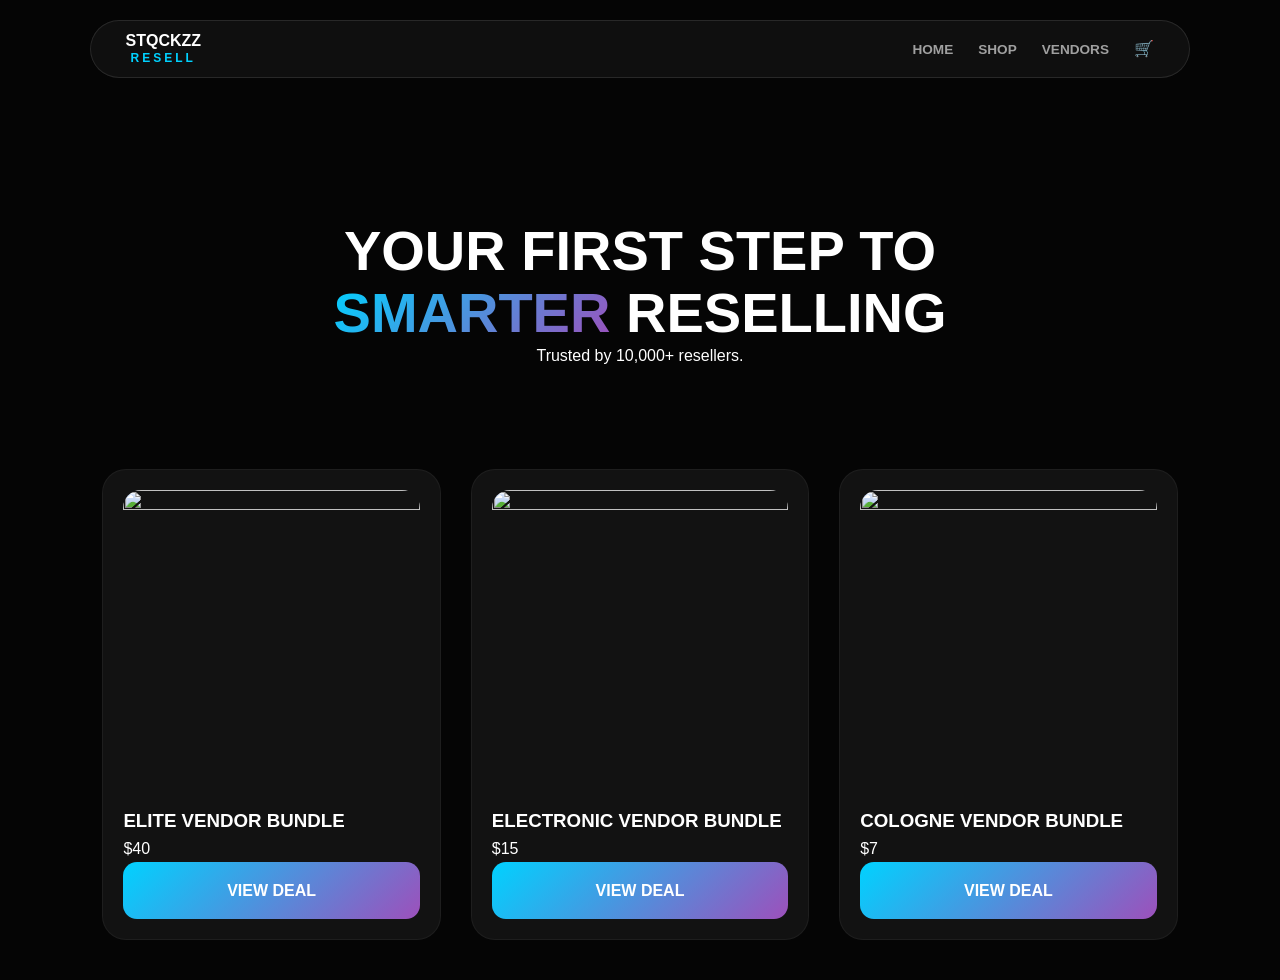
==== index.html @ 1018a73b "Initial Commit Publishing" ====
<!DOCTYPE html>
<html lang="en">
<head>
    <meta charset="UTF-8">
    <title>Stqckzz Resell | Home</title>
    <link rel="stylesheet" href="css/main.css">
</head>
<body>
    <div id="cart-overlay" class="cart-overlay"></div>
    <div id="cart-drawer" class="cart-drawer">
        <div class="cart-header">
            <h2>YOUR CART</h2>
            <button id="close-cart" class="close-btn">&times;</button>
        </div>
        
        <div id="cart-items" class="cart-items"></div>
    
        <div class="cart-shipping-selection">
            <label for="cart-shipping-select" class="cart-shipping-label">Select Delivery Speed</label>
            <select id="cart-shipping-select">
                <option value="15" data-label="Standard (12-19 Days)">
                    📦 Standard Delivery — $15.00
                </option>
                <option value="35" data-label="Express (5-10 Days)">
                    🚀 Express Delivery — $35.00
                </option>
            </select>
        </div>
    
        <div class="cart-footer">
            <div class="cart-total">
                <span>Total:</span>
                <span id="total-price">$0.00</span>
            </div>
            <button class="btn checkout-btn">Checkout Now</button>
        </div>
    </div>

    <nav class="navbar">
        <div class="nav-container">
            <div class="logo"><a href="index.html">STQCKZZ<br><span>RESELL</span></a></div>
            <ul class="nav-links">
                <li><a href="index.html">Home</a></li>
                <li><a href="shop.html">Shop</a></li>
                <li><a href="vendors.html">Vendors</a></li>
                <li>
                    <div class="cart-icon" onclick="openCart()" style="cursor: pointer;">
                        🛒
                    </div>
                </li>
            </ul>
        </div>
    </nav>

    <header class="hero">
        <h1>YOUR FIRST STEP TO<br><span>SMARTER</span> RESELLING</h1>
        <p>Trusted by 10,000+ resellers.</p>
    </header>

    <section id="featured-grid" class="product-grid"></section>

    <script type="module" src="js/cart.js"></script>
    <script type="module">
        import inventory from './js/products.js';
        const grid = document.getElementById('featured-grid');
        inventory.slice(0, 3).forEach(item => {
            grid.innerHTML += `
                <div class="card">
                    <img src="${item.image}">
                    <h3>${item.name}</h3>
                    <p>$${item.price}</p>
                    <a href="product-detail.html?id=${item.id}" class="btn">View Deal</a>
                </div>`;
        });
    </script>
</body>
</html>
---- css/main.css ----
/* 1. CONFIGURATION & VARIABLES */
:root {
    --bg-dark: #050505;
    --card-bg: #121212;
    --accent-blue: #00d2ff;
    --accent-purple: #9d50bb;
    --text-main: #ffffff;
    --text-dim: #a0a0a0;
    --gradient-primary: linear-gradient(135deg, #00d2ff 0%, #9d50bb 100%);
    --glass: rgba(20, 20, 20, 0.7);
    --border-white: rgba(255, 255, 255, 0.1);
}

/* 2. RESET & BASE */
* { margin: 0; padding: 0; box-sizing: border-box; }

body {
    background-color: var(--bg-dark);
    color: var(--text-main);
    font-family: 'Inter', -apple-system, BlinkMacSystemFont, sans-serif;
    padding-top: 120px; /* Space for the floating nav */
    line-height: 1.6;
}

/* 3. NAVIGATION (Capsule Style) */
.navbar {
    position: fixed;
    top: 20px;
    left: 50%;
    transform: translateX(-50%);
    width: 90%;
    max-width: 1100px;
    background: var(--glass);
    backdrop-filter: blur(15px);
    -webkit-backdrop-filter: blur(15px);
    border: 1px solid var(--border-white);
    border-radius: 100px;
    padding: 12px 35px;
    z-index: 2000;
}

.nav-container { 
    display: flex; 
    justify-content: space-between; 
    align-items: center; 
}

.logo a { 
    text-decoration: none; 
    color: white; 
    font-weight: 900; 
    text-align: center; 
    display: block; 
    line-height: 1; 
    text-transform: uppercase;
}

.logo span { 
    color: var(--accent-blue); 
    font-size: 0.75rem; 
    letter-spacing: 3px; 
}

.nav-links { display: flex; list-style: none; gap: 25px; }
.nav-links a { 
    text-decoration: none; 
    color: var(--text-dim); 
    font-size: 0.85rem; 
    font-weight: 700; 
    text-transform: uppercase; 
    transition: 0.3s; 
}

.nav-links a:hover { 
    color: var(--accent-blue);
    text-shadow: 0 0 10px rgba(0, 210, 255, 0.5);
}

/* 4. HERO SECTION */
.hero { text-align: center; padding: 100px 5% 60px; }
.hero h1 { font-size: 3.5rem; text-transform: uppercase; font-weight: 900; line-height: 1.1; }
.hero h1 span { 
    background: var(--gradient-primary); 
    -webkit-background-clip: text; 
    -webkit-text-fill-color: transparent; 
}

/* 5. PRODUCT GRID & CARDS */
.product-grid { 
    display: grid; 
    grid-template-columns: repeat(auto-fit, minmax(280px, 1fr)); 
    gap: 30px; 
    padding: 40px 8%; 
}

.card {
    background: var(--card-bg);
    border-radius: 24px;
    padding: 20px;
    border: 1px solid rgba(255, 255, 255, 0.05);
    transition: all 0.4s cubic-bezier(0.175, 0.885, 0.32, 1.275);
    position: relative;
    overflow: hidden;
}

.card:hover { 
    transform: translateY(-10px); 
    border-color: var(--accent-blue); 
    box-shadow: 0 10px 40px rgba(0, 210, 255, 0.15); 
}

.card img { 
    width: 100%; 
    aspect-ratio: 1/1;
    object-fit: cover;
    border-radius: 18px; 
    margin-bottom: 20px; 
}

/* PRICE STYLING */
.price-row {
    margin-bottom: 15px;
    display: flex;
    gap: 12px;
    align-items: center;
}

.current-price {
    color: var(--accent-blue);
    font-weight: 800;
    font-size: 1.2rem;
    text-shadow: 0 0 10px rgba(0, 210, 255, 0.3);
}

.old-price {
    color: var(--text-dim);
    text-decoration: line-through;
    font-size: 0.9rem;
    opacity: 0.6;
}

/* For the Product Detail Page specifically */
.price-wrap {
    display: flex;
    align-items: baseline;
    gap: 15px;
    margin: 10px 0;
}

.tax-note {
    font-size: 0.8rem;
    color: var(--text-dim);
    text-transform: uppercase;
    letter-spacing: 1px;
}
/* 6. BUTTONS */
.btn {
    display: block; 
    width: 100%; 
    padding: 16px; 
    border-radius: 14px; 
    border: none;
    background: var(--gradient-primary); 
    color: white; 
    font-weight: 800;
    text-transform: uppercase; 
    cursor: pointer; 
    text-decoration: none; 
    text-align: center;
    transition: 0.3s;
}

.btn:hover {
    filter: brightness(1.2);
    box-shadow: 0 0 20px rgba(0, 210, 255, 0.4);
}

.btn.secondary {
    background: transparent;
    border: 1px solid var(--accent-blue);
}

/* 7. PRODUCT DETAIL (Premium Layout) */
.detail-wrapper {
    max-width: 1200px;
    margin: 40px auto;
    padding: 0 5%;
}

.glass-panel {
    background: rgba(25, 25, 25, 0.4);
    backdrop-filter: blur(25px);
    -webkit-backdrop-filter: blur(25px);
    border: 1px solid var(--border-white);
    border-radius: 32px;
    padding: 50px;
    margin-bottom: 40px;
}

.product-showcase {
    display: flex;
    gap: 80px;
    align-items: center;
    flex-wrap: wrap;
}

.image-box {
    flex: 1;
    min-width: 320px;
    position: relative;
}

.image-box img {
    width: 100%;
    border-radius: 24px;
    z-index: 2;
    position: relative;
}

.glow-effect {
    position: absolute;
    top: 50%; left: 50%;
    transform: translate(-50%, -50%);
    width: 70%; height: 70%;
    background: var(--accent-blue);
    filter: blur(120px);
    opacity: 0.25;
    z-index: 1;
}

.info-box { flex: 1.2; min-width: 320px; }

#p-name {
    font-size: 3.2rem;
    font-weight: 900;
    margin-bottom: 10px;
    text-transform: uppercase;
    line-height: 1;
}

.neon-text {
    font-size: 2.8rem;
    font-weight: 900;
    background: var(--gradient-primary);
    -webkit-background-clip: text;
    -webkit-text-fill-color: transparent;
}

.description-text {
    color: var(--text-dim);
    margin: 30px 0;
    font-size: 1.15rem;
}

/* 8. REVIEWS SECTION */
.reviews-wrapper { padding: 50px; }

.review-split {
    display: flex;
    gap: 60px;
    margin-top: 40px;
    flex-wrap: wrap;
}

.form-side, .display-side { flex: 1; min-width: 300px; }

.neon-form input, .neon-form select, .neon-form textarea {
    background: rgba(255, 255, 255, 0.05);
    border: 1px solid rgba(255, 255, 255, 0.1);
    color: white;
    width: 100%;
    padding: 18px;
    border-radius: 16px;
    margin-bottom: 20px;
    font-size: 1rem;
    transition: 0.3s;
}

.neon-form input:focus {
    border-color: var(--accent-blue);
    background: rgba(255, 255, 255, 0.08);
    outline: none;
}

.user-review {
    background: rgba(255, 255, 255, 0.03);
    padding: 25px;
    border-radius: 20px;
    margin-bottom: 20px;
    border-left: 4px solid var(--accent-purple);
}

/* 9. UTILITIES */
.status-tag {
    display: inline-block;
    padding: 6px 16px;
    border-radius: 100px;
    font-size: 0.75rem;
    font-weight: 900;
    text-transform: uppercase;
    background: rgba(255, 255, 255, 0.1);
    margin-bottom: 15px;
}

.sale-tag {
    position: absolute;
    top: 20px; right: 20px;
    background: var(--accent-purple);
    color: white;
    font-size: 11px;
    font-weight: 900;
    padding: 4px 12px;
    border-radius: 100px;
    z-index: 10;
}

.variation-section h4 {
    font-size: 0.8rem;
    color: var(--accent-blue);
    margin-top: 25px;
    margin-bottom: 10px;
    text-transform: uppercase;
    letter-spacing: 1px;
}

.option-grid {
    display: flex;
    flex-wrap: wrap;
    gap: 10px;
}

.opt-btn {
    background: rgba(255, 255, 255, 0.05);
    border: 1px solid rgba(255, 255, 255, 0.1);
    color: white;
    padding: 10px 20px;
    border-radius: 8px;
    cursor: pointer;
    transition: 0.3s;
}

.opt-btn:hover, .opt-btn.active {
    border-color: var(--accent-blue);
    background: rgba(0, 210, 255, 0.1);
}

.shipping-grid {
    display: flex;
    flex-direction: column;
    gap: 10px;
}

.ship-card {
    background: rgba(255, 255, 255, 0.03);
    border: 1px solid rgba(255, 255, 255, 0.1);
    padding: 15px;
    border-radius: 12px;
    display: flex;
    align-items: center;
    gap: 15px;
}

.ship-card input[type="radio"] {
    accent-color: var(--accent-blue);
    transform: scale(1.2);
}
/* CART DRAWER */
.cart-overlay {
    position: fixed; top: 0; left: 0; width: 100%; height: 100%;
    background: rgba(0,0,0,0.7); display: none; z-index: 2500;
}
.cart-overlay.active { display: block; }

.cart-drawer {
    position: fixed; top: 0; right: -400px; width: 400px; height: 100%;
    background: var(--card-bg); border-left: 1px solid var(--border-white);
    transition: 0.4s ease; z-index: 3000; padding: 30px;
    display: flex; flex-direction: column;
}
.cart-drawer.open { right: 0; }

.cart-header { display: flex; justify-content: space-between; align-items: center; margin-bottom: 30px; }
.close-btn { background: none; border: none; color: white; font-size: 2rem; cursor: pointer; }

.cart-items { flex: 1; overflow-y: auto; }
.cart-item { display: flex; gap: 15px; margin-bottom: 20px; border-bottom: 1px solid rgba(255,255,255,0.05); padding-bottom: 15px; }
.cart-item img { width: 80px; height: 80px; border-radius: 10px; object-fit: cover; }
.item-info h4 { font-size: 0.9rem; margin-bottom: 5px; }
.remove-item { background: none; border: none; color: #ff4d4d; font-size: 0.7rem; cursor: pointer; text-transform: uppercase; padding: 0; }

.cart-footer { padding-top: 20px; border-top: 1px solid var(--border-white); }
.cart-total { display: flex; justify-content: space-between; font-size: 1.2rem; font-weight: 800; margin-bottom: 20px; }
/* Cart Shipping Section Styling */
.cart-shipping-selection {
    padding: 20px;
    border-top: 1px solid rgba(255, 255, 255, 0.1);
    background: rgba(255, 255, 255, 0.02); /* Very subtle glass tint */
}

.cart-shipping-label {
    display: block;
    font-size: 0.75rem;
    font-weight: 700;
    letter-spacing: 1px;
    margin-bottom: 8px;
    color: var(--accent-blue); /* Ensure this variable is in your :root */
    text-transform: uppercase;
}

#cart-shipping-select {
    width: 100%;
    background: #000;
    color: #fff;
    border: 1px solid rgba(0, 243, 255, 0.3); /* Dim neon border */
    padding: 12px;
    border-radius: 8px;
    font-family: 'Inter', sans-serif; /* Or your site's font */
    font-size: 0.9rem;
    cursor: pointer;
    transition: all 0.3s ease;
    outline: none;
    appearance: none; /* Removes default browser arrow */
    background-image: url("data:image/svg+xml,%3Csvg xmlns='http://www.w3.org/2000/svg' width='24' height='24' viewBox='0 0 24 24' fill='none' stroke='%2300f3ff' stroke-width='2' stroke-linecap='round' stroke-linejoin='round'%3E%3Cpolyline points='6 9 12 15 18 9'%3E%3C/polyline%3E%3C/svg%3E");
    background-repeat: no-repeat;
    background-position: right 12px center;
    background-size: 16px;
}

#cart-shipping-select:hover {
    border-color: var(--accent-blue);
    box-shadow: 0 0 10px rgba(0, 243, 255, 0.2);
}

#cart-shipping-select:focus {
    border-color: #fff;
    box-shadow: 0 0 15px rgba(0, 243, 255, 0.4);
}

/* Style the dropdown options (Limited by browsers, but keeps it dark) */
#cart-shipping-select option {
    background: #111;
    color: #fff;
    padding: 10px;
}
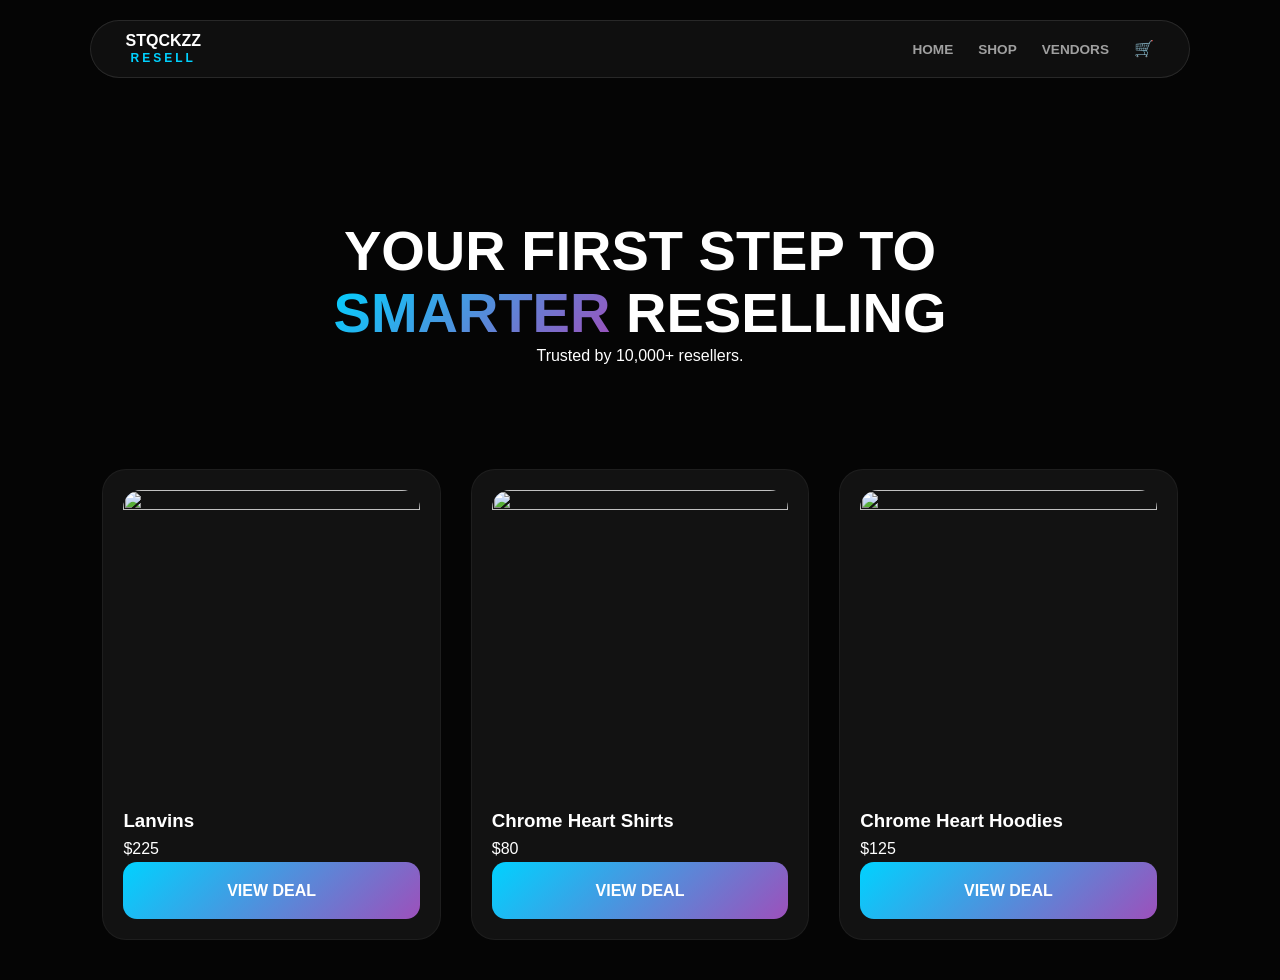
==== commit 8e9f6882: "fixed bugs" ====
--- a/index.html
+++ b/index.html
@@ -2,8 +2,9 @@
 <html lang="en">
 <head>
     <meta charset="UTF-8">
+    <meta http-equiv="Cache-Control" content="no-cache, no-store, must-revalidate">
     <title>Stqckzz Resell | Home</title>
-    <link rel="stylesheet" href="css/main.css">
+    <link rel="stylesheet" href="css/main.css?v=1.1">
 </head>
 <body>
     <div id="cart-overlay" class="cart-overlay"></div>
@@ -12,21 +13,14 @@
             <h2>YOUR CART</h2>
             <button id="close-cart" class="close-btn">&times;</button>
         </div>
-        
         <div id="cart-items" class="cart-items"></div>
-    
         <div class="cart-shipping-selection">
             <label for="cart-shipping-select" class="cart-shipping-label">Select Delivery Speed</label>
             <select id="cart-shipping-select">
-                <option value="15" data-label="Standard (12-19 Days)">
-                    📦 Standard Delivery — $15.00
-                </option>
-                <option value="35" data-label="Express (5-10 Days)">
-                    🚀 Express Delivery — $35.00
-                </option>
+                <option value="15" data-label="Standard (12-19 Days)">📦 Standard Delivery — $15.00</option>
+                <option value="35" data-label="Express (5-10 Days)">🚀 Express Delivery — $35.00</option>
             </select>
         </div>
-    
         <div class="cart-footer">
             <div class="cart-total">
                 <span>Total:</span>
@@ -43,11 +37,7 @@
                 <li><a href="index.html">Home</a></li>
                 <li><a href="shop.html">Shop</a></li>
                 <li><a href="vendors.html">Vendors</a></li>
-                <li>
-                    <div class="cart-icon" onclick="openCart()" style="cursor: pointer;">
-                        🛒
-                    </div>
-                </li>
+                <li><div class="cart-icon" onclick="openCart()" style="cursor: pointer;">🛒</div></li>
             </ul>
         </div>
     </nav>
@@ -59,9 +49,9 @@
 
     <section id="featured-grid" class="product-grid"></section>
 
-    <script type="module" src="js/cart.js"></script>
+    <script type="module" src="js/cart.js?v=1.1"></script>
     <script type="module">
-        import inventory from './js/products.js';
+        import inventory from './js/products.js?v=1.1';
         const grid = document.getElementById('featured-grid');
         inventory.slice(0, 3).forEach(item => {
             grid.innerHTML += `
--- a/css/main.css
+++ b/css/main.css
@@ -441,4 +441,10 @@
     background: #111;
     color: #fff;
     padding: 10px;
+}
+
+#product-search:focus {
+    border-color: var(--accent-blue);
+    box-shadow: 0 0 15px rgba(0, 243, 255, 0.2);
+    background: rgba(255, 255, 255, 0.08);
 }
